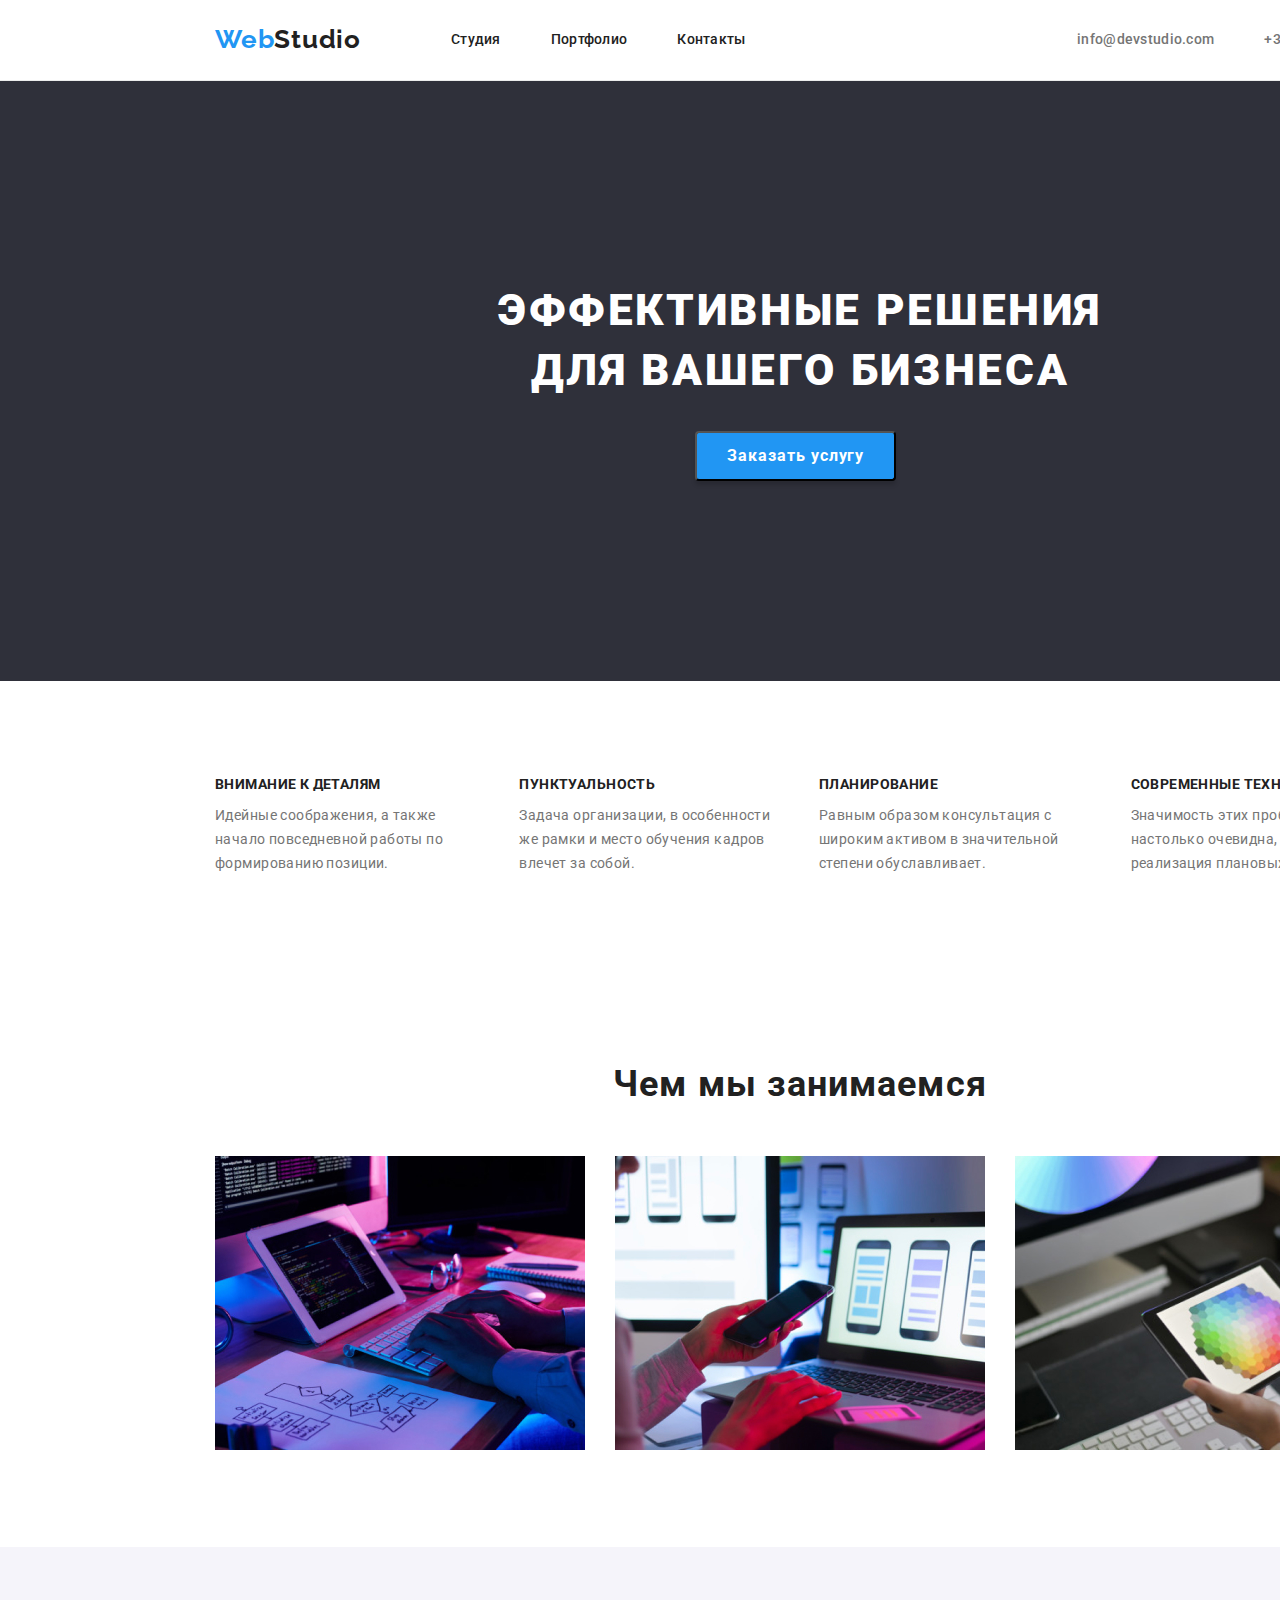
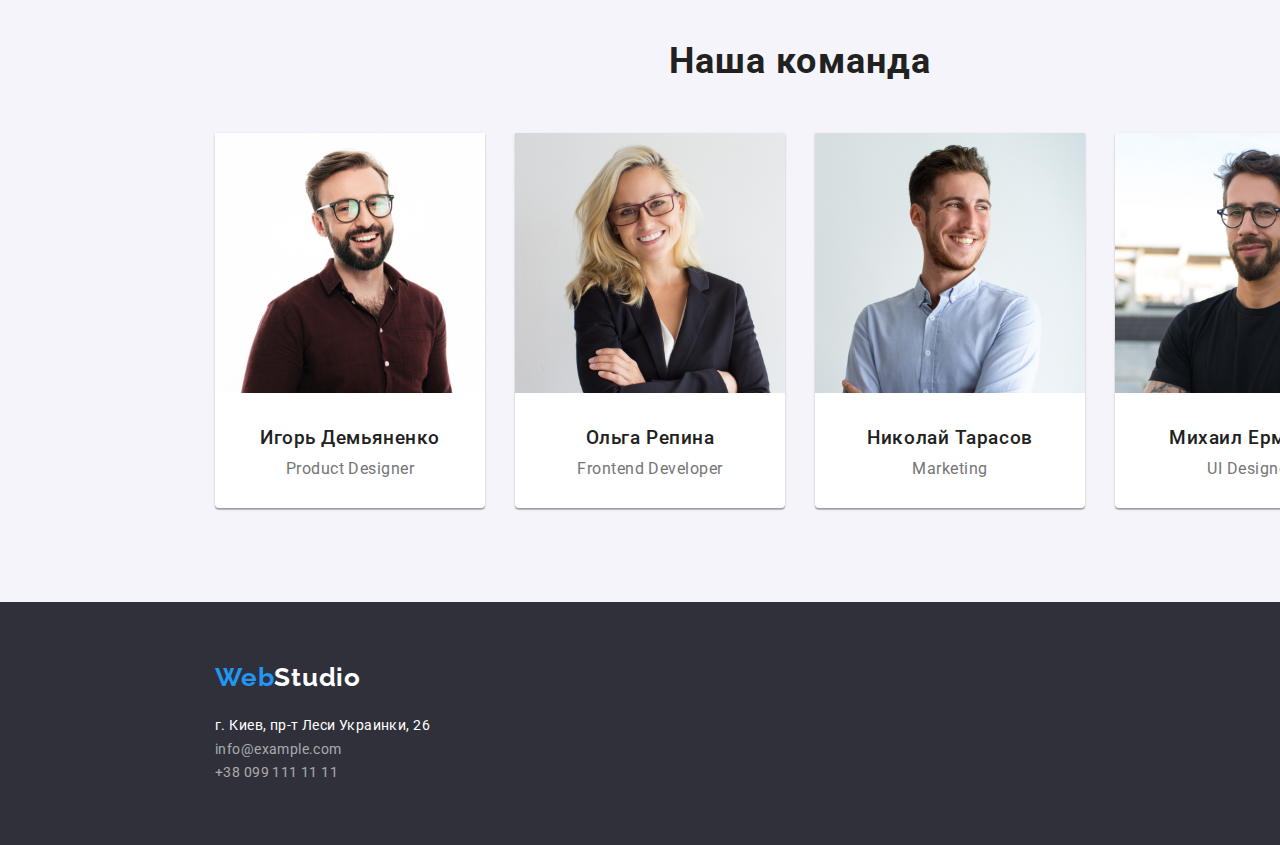
==== index.html @ 0b7eb530 "Add files via upload" ====
<!DOCTYPE html>
<html lang="en">

<head>
    <meta charset="UTF-8">
    <meta http-equiv="X-UA-Compatible" content="IE=edge">
    <meta name="viewport" content="width=device-width, initial-scale=1.0">
    <title>Studio</title>
    <link rel="stylesheet" href="https://cdn.jsdelivr.net/npm/modern-normalize@1.1.0/modern-normalize.min.css">
    <link rel="stylesheet" href="./css/styles.css">
    <link rel="preconnect" href="https://fonts.googleapis.com">
    <link rel="preconnect" href="https://fonts.gstatic.com" crossorigin>
    <link
        href="https://fonts.googleapis.com/css2?family=Raleway:wght@700&family=Roboto:wght@400;500;700;900&display=swap"
        rel="stylesheet">

</head>

<body>

    <!-- Шапка сайта -->
    <header class="header">

        <div class="container header-container">
            <a href="index.html" class="logo link"><span class="logo-web list">Web</span><span
                    class="logo-studio list">Studio</span></a>
            <nav class="nav">

                <ul class="site-nav list">

                    <li class="site-nav-item"><a class="site-nav-link link active " href="index.html">Студия</a></li>
                    <li class="site-nav-item"><a class="site-nav-link link" href="portfolio.html">Портфолио</a></li>
                    <li class="site-nav-item"><a class="site-nav-link link" href="">Контакты</a></li>
                </ul>
            </nav>

            <ul class="address-nav list">
                <div class="address-wrapper">
                    <li class="address-nav-item"><a class="address-nav-link link"
                            href="mailto:info@devstudio.com">info@devstudio.com</a></li>
                    <li class="address-nav-item"><a class="address-nav-link link" href=tel:+380961111111">+38 096
                            111 11
                            11</a>
                    </li>
                </div>
            </ul>

        </div>

    </header>

    <main>

        <!-- Hero -->
        <section class="hero">
            <div class="container container-dashboard">
                <h1 class="dashboard">Эффективные решения для вашего бизнеса</h1>
                <button class="button-order mn-btn">Заказать услугу</button>
            </div>

        </section>
        <!-- Features -->
        <section class="features section">
            <div class="container container-features">
                <ul class="features-item list"></ul>
                <li class="features-item-box list">
                    <h3 class="features-item-title">Внимание к деталям</h3>
                    <p class="features-item-subtitle">Идейные соображения, а также начало повседневной работы по
                        формированию позиции.</p>
                </li>
                <li class="features-item-box list">
                    <h3 class="features-item-title">Пунктуальность</h3>
                    <p class="features-item-subtitle">Задача организации, в особенности же рамки и место обучения кадров
                        влечет за собой.</p>
                </li>
                <li class="features-item-box list">
                    <h3 class="features-item-title">Планирование</h3>
                    <p class="features-item-subtitle">Равным образом консультация с широким активом в значительной
                        степени
                        обуславливает.</p>
                </li>
                <li class="features-item-box list">
                    <h3 class="features-item-title">Современные технологии</h3>
                    <p class="features-item-subtitle">Значимость этих проблем настолько очевидна, что реализация
                        плановых
                        заданий.</p>
                </li>
                </ul>
            </div>

        </section>

        <!-- What we do -->
        <section class="do section">
            <div class="container">

                <h2 class="title">Чем мы занимаемся</h2>
                <ul class="do-list list">
                    <li class="do-list-item"><img src="./images/box-1.jpg" width="370" alt="coding"></li>
                    <li class="do-list-item"><img src="./images/box-2.jpg" width="370" alt="testing"></li>
                    <li class="do-list-item"><img src="./images/box-3.jpg" width="370" alt="formatting"></li>
                </ul>
            </div>

        </section>

        <!-- Our team -->

        <section class="team-main section">
            <div class="container">
                <h2 class="title">Наша команда</h2>
                <ul class="team list">
                    <li class="team-person">
                        <img src="./images/igor.jpg" width="270" alt="Игорь Демьяненко">
                        <h3 class="team-person-name">Игорь Демьяненко</h3>
                        <p class="team-person-postion">Product Designer</p>

                    </li>
                    <li class="team-person">
                        <img src="./images/olga.jpg" width="270" alt="Ольга Репина">
                        <h3 class="team-person-name">Ольга Репина</h3>
                        <p class="team-person-postion">Frontend Developer</p>

                    </li>
                    <li class="team-person">
                        <img src="./images/nick.jpg" width="270" alt="Николай Тарасов">
                        <h3 class="team-person-name">Николай Тарасов</h3>
                        <p class="team-person-postion">Marketing</p>

                    </li>
                    <li class="team-person">
                        <img src="./images/michael.jpg" width="270" alt="Михаил Ермаков">
                        <h3 class="team-person-name">Михаил Ермаков</h3>
                        <p class="team-person-postion">UI Designer</p>

                    </li>
                </ul>
            </div>

        </section>



    </main>

    <footer class="footer">
        <div class="container footer-container">
            <a href="" class="logo link"><span class="logo-web link">Web</span><span
                    class="footer-logo-studio link">Studio</span></a>
            <address class="footer-adress">
                <span class="footer-address-kyiv">г. Киев, пр-т Леси Украинки, 26</span>
                <p><a class="footer-mail-phone link" href="mailto:info@example.com">info@example.com</a></p>
                <a class="footer-mail-phone link" href="tel:+380991111111">+38 099 111 11 11</a>

            </address>
        </div>

    </footer>

</body>

</html>
---- css/styles.css ----
/* основной текст #212121 */
/* вторичный текст #757575 */
/* акцент линк синий #2196F3; */
/* белый #FFFFFF */
/* белый футер rgba(255, 255, 255, 0,6) */

:root {
  --main-font: "Roboto", sans-serif;
  --secondary-font: "Raleway", sans-serif;
  --main-black-color: #212121;
  --secondary-text: #757575;
  --link-color: #2196f3;
  --white: #ffffff;
  --footer-white: rgba(255, 255, 255, 0.6);
  --bg-dark-color: #2F303A;
}
body {
  font-family: var(--main-font );
  font-size: 14px;
  line-height: 1.15;
  letter-spacing: 0.02em;
  background-color: var(--white);
  color: var(--main-black-color);
}

h1, h2, h3, h4, p {
  margin-top: 0;
  margin-bottom: 0;
}

.active {
  color: var(--link-color);
}

.container {
  width: 1600px;
  padding-left: 215px;
  padding-right: 215px;
  margin-right: auto;
  margin-left: auto;
}

.section {
  padding-top: 94px;
  padding-bottom: 94px;
}

.list {
  padding-left: 0;
  margin-top: 0;
  margin-bottom: 0;
  list-style: none;
}

.link {
  text-decoration: none;
}

/* header */

.header {
  padding-top: 24px;
  padding-bottom: 25px;
  border-bottom: 1px solid #ECECEC;
}

.header-container {
  display: flex;
  align-items: center;
}

.logo {
font-weight: 700;
font-size: 26px;
line-height: 1.19;
letter-spacing: 0.03em;
margin-right: 90px;
text-decoration: none;
  
}

.logo-web {
  color: var(--link-color);
  font-family: var(--secondary-font);
}

.logo-studio {
  color: var(--main-black-color);
  font-family: var(--secondary-font);
}

.site-nav {
  display: flex;
  align-items: center;
}

.site-nav-item {
  margin-right: 50px ;
  align-items: center;
}

.site-nav-item:last-child {
  margin: 0;
}

.site-nav-link,
.site-nav-link:visited {
font-weight: 500;
font-size: 14px;
line-height: 1.14;
color: var(--main-black-color);
}


.site-nav-link:hover,
.site-nav-link:focus {
  color: var(--link-color);
}

.address-nav {
  margin-left: auto;
}

.address-wrapper {
  display: flex;
  align-items: center;
  margin-left: auto;
}

.address-nav-item {
  margin-right: 50px;
}

.address-nav-item:last-child {
  margin-right: 0;
}

.address-nav-link,
.address-nav-link:visited {

font-weight: 500;
font-size: 14px;
line-height: 1.14;
letter-spacing: 0.02em;
color: var(--secondary-text);

}

.address-nav-link:hover,
.address-nav-link:focus {
  color: var(--link-color);

}



/* Hero index */

.hero {
  padding-top: 200px;
  background: var(--bg-dark-color);
  
}

.container-dashboard {
  
}

.dashboard {
  padding-right: 250px;
  padding-left: 250px;
  font-weight: 900;
  font-size: 44px;
  line-height: 1.36;
  text-align: center;
  letter-spacing: 0.06em;
  text-transform: uppercase;
  color: var(--white);
}

.button-order {
  margin-top: 30px;
  margin-bottom: 200px;
  margin-left: 480px;
  margin-right: 480px;
  min-width: 200px;
  padding: 8px 30px;
  border-radius: 4px;
  box-shadow: 0px 4px 4px rgba(0, 0, 0, 0.15);
  font-weight: 700;
  font-size: 16px;
  line-height: 1.87;
  align-items: center;
  text-align: center;
  letter-spacing: 0.06em;
  color: var(--white);
  background: var(--link-color);
  cursor: pointer;
}

/* Features */

.container-features {
  display: flex;
}

.features-item-box {
  margin-right: 30px;
}

.features-item-box:last-child {
  margin-right: 0;
}

.features-item-title {
padding-bottom: 10px;
font-weight: 700;
font-size: 14px;
line-height: 1.4;
letter-spacing: 0.03em;
text-transform: uppercase;
}

.features-item-subtitle {

font-weight: 400;
font-size: 14px;
line-height: 1.71;
letter-spacing: 0.03em;
color: var(--secondary-text);
}

/* What we do */

.title {
  margin-bottom: 50px;
  font-weight: 700;
font-size: 36px;
line-height: 1.16;
text-align: center;
letter-spacing: 0.03em;
color: var(--main-black-color);
}

.do-list {
  display: flex;
}

.do-list-item {
  margin-right: 30px;
}

.do-list-item:last-child{
  margin-right: 0;
}

/* Team */

.team-main {
  background-color: #F5F4FA;
}

.team {
  display: flex;
  
}

.team-person {

  background-color: white;
margin-right: 30px;
font-size: 16px;
line-height: 1.19;
box-shadow: 0px 1px 3px rgba(0, 0, 0, 0.12), 0px 1px 1px rgba(0, 0, 0, 0.14), 0px 2px 1px rgba(0, 0, 0, 0.2);
border-radius: 0px 0px 4px 4px;

}

.team-person:last-child {
  margin: 0;
}

.team-person-name {

  padding-top: 30px;
  font-weight: 500;
  color: var(--main-black-color);
  text-align: center;
  line-height: 1.18;
letter-spacing: 0.03em;

}

.team-person-postion {
  padding: 10px 0 30px;
  font-weight: 400;
  color: var(--secondary-text);
  text-align: center;
letter-spacing: 0.03em;
}

/* Porfolio Page */

/* Filter */

.filter {
  margin-bottom: 34px;
  display: flex;
  margin-left: 280px;
  text-align: center;
  align-items: center;
}

.filter-btn {
  
background: #F5F4FA;
border-radius: 4px;
border-color: #F5F4FA;
border: none;
margin-right: 8px;
padding: 8px 30px;
font-family: var(--main-font);  
font-weight: 500;
font-size: 16px;
line-height: 1.62;
text-align: center;
letter-spacing: 0.03em;
cursor: pointer;
box-shadow: none;
outline: none;


}

.active-filter {
  text-align: center;
  letter-spacing: 0.06em;
  color: var(--white);
  background: var(--link-color);
}

.filter-btn:hover,
.filter-btn:focus {
  color: var(--white);
  background: var(--link-color);
  box-shadow: 0px 4px 4px rgba(0, 0, 0, 0.25);
}

/* Portfolio */

.portfolio {
  display: flex;
  flex-wrap: wrap;
}

.portfolio-item {
  margin-right: 30px;
  margin-bottom: 30px;
  width: 370px;
  border-bottom: 1px solid #ECECEC;
  border-right: 1px solid #ECECEC;
  border-left: 1px solid #ECECEC;
}

.portfolio-item:nth-child(3n) {
  margin-right: 0;
}

.portfolio-item:nth-last-child(-n+3) {
  margin-bottom: 0;
}

/* .porfolio-item-and-product {
border-bottom: 10px solid black;
border-right: 10px solid black;
} */

.portfolio-item-name {
padding: 20px 24px 0;
font-weight: 700;
font-size: 18px;
line-height: 2;
letter-spacing: 0.06em;
color: var(--main-black-color);

}

.portfolio-item-product {
padding: 4px 24px 20px;  
font-size: 16px;
line-height: 1.88;
letter-spacing: 0.03em;
color: var(--secondary-text);
}

/* Footer */

.footer-logo-studio{
  margin-top: 60px;
  color: var(--white);
  font-family: var(--secondary-font);
}

.footer {
display: block;
padding-top: 60px;
padding-bottom: 60px;
font-weight: 400;
font-size: 14px;
line-height: 1.71;
letter-spacing: 0.03em;
background-color: var(--bg-dark-color);
}

.footer-container {
  display: block;
  
}

.footer-adress {
  margin-top: 20px;
}
.footer-address-kyiv {
  color: var(--white);
  font-style: normal;
}

.footer-mail-phone {
color: var(--footer-white);
font-style: normal;
}

.footer-mail-phone:hover, 
.footer-mail-phone:focus {
color: var(--link-color);
}








/* roboto 400,500, 700, 900 Raleway 700,  */
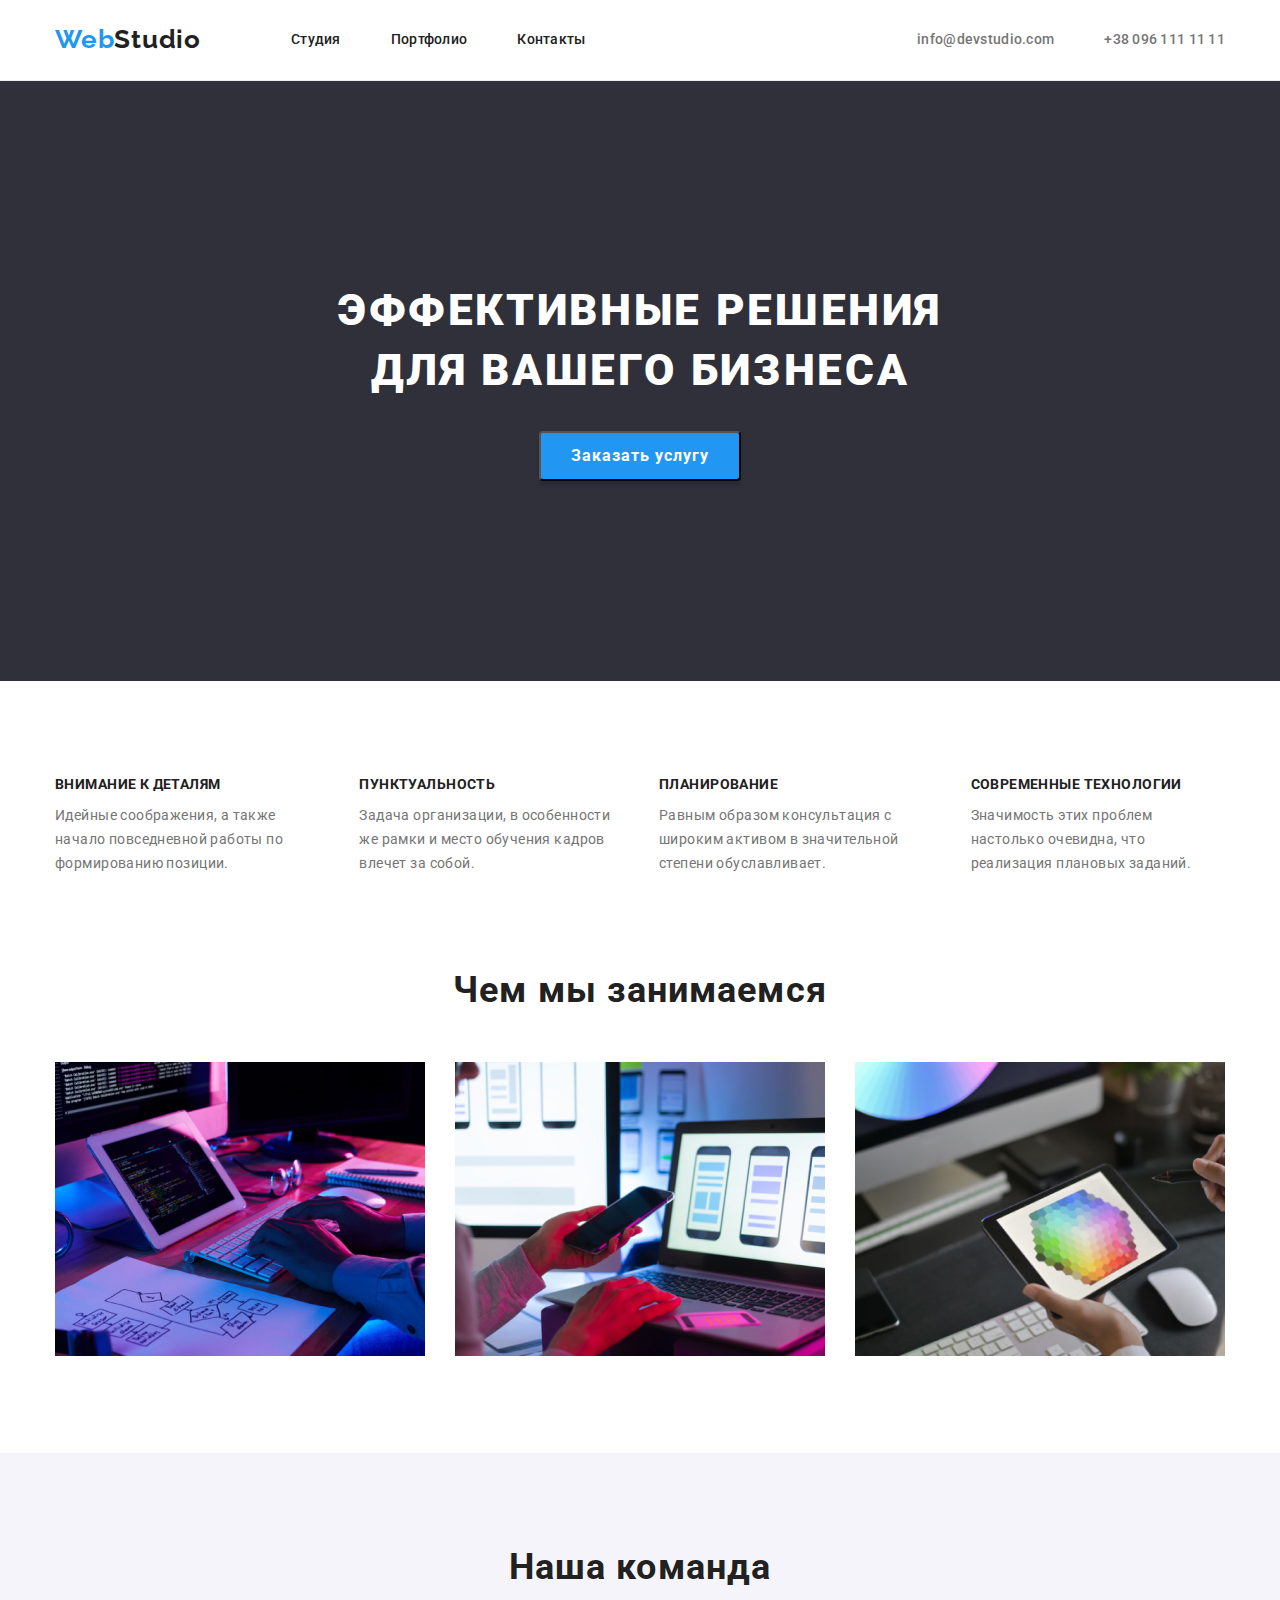
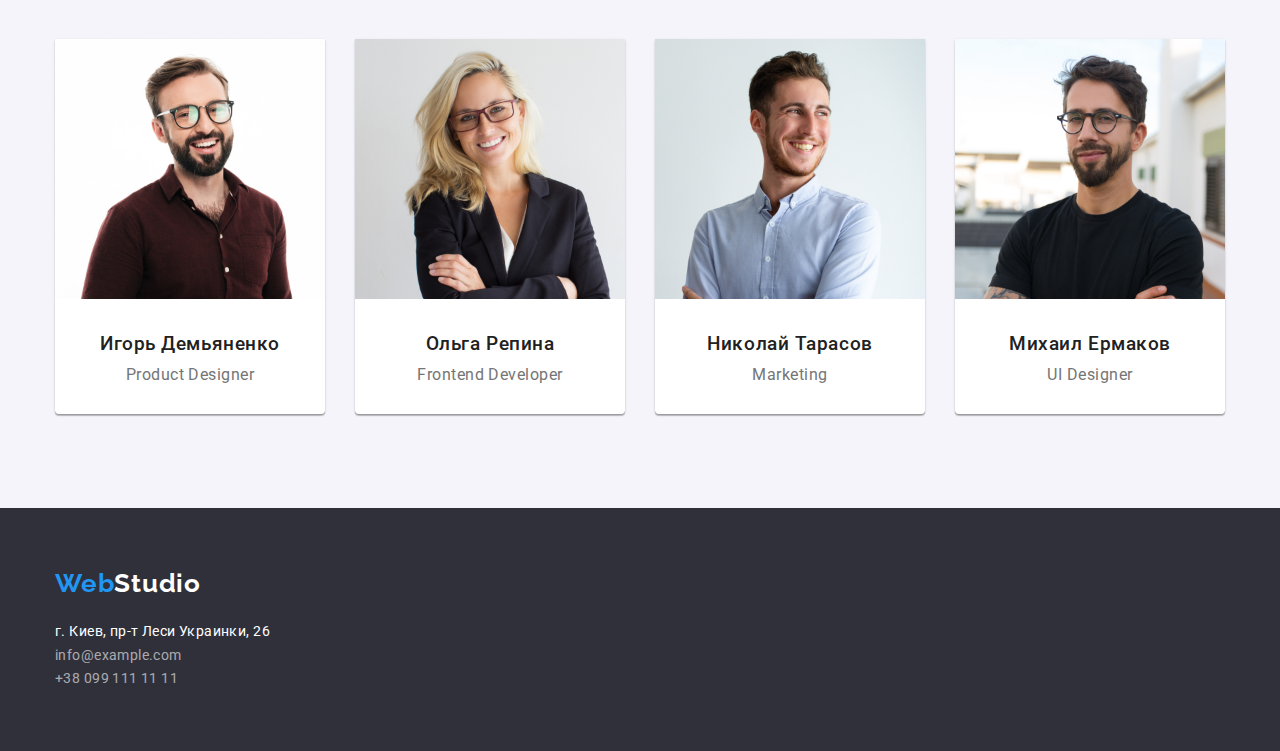
==== commit a72cc8ad: "Add files via upload" ====
--- a/index.html
+++ b/index.html
@@ -112,26 +112,34 @@
                 <ul class="team list">
                     <li class="team-person">
                         <img src="./images/igor.jpg" width="270" alt="Игорь Демьяненко">
-                        <h3 class="team-person-name">Игорь Демьяненко</h3>
-                        <p class="team-person-postion">Product Designer</p>
+                        <div class="name-and-position">
+                            <h3 class="team-person-name">Игорь Демьяненко</h3>
+                            <p class="team-person-postion">Product Designer</p>
+                        </div>
+                    </li>
 
-                    </li>
                     <li class="team-person">
                         <img src="./images/olga.jpg" width="270" alt="Ольга Репина">
-                        <h3 class="team-person-name">Ольга Репина</h3>
-                        <p class="team-person-postion">Frontend Developer</p>
+                        <div class="name-and-position">
+                            <h3 class="team-person-name">Ольга Репина</h3>
+                            <p class="team-person-postion">Frontend Developer</p>
+                        </div>
 
                     </li>
                     <li class="team-person">
                         <img src="./images/nick.jpg" width="270" alt="Николай Тарасов">
-                        <h3 class="team-person-name">Николай Тарасов</h3>
-                        <p class="team-person-postion">Marketing</p>
+                        <div class="name-and-position">
+                            <h3 class="team-person-name">Николай Тарасов</h3>
+                            <p class="team-person-postion">Marketing</p>
+                        </div>
 
                     </li>
                     <li class="team-person">
                         <img src="./images/michael.jpg" width="270" alt="Михаил Ермаков">
-                        <h3 class="team-person-name">Михаил Ермаков</h3>
-                        <p class="team-person-postion">UI Designer</p>
+                        <div class="name-and-position">
+                            <h3 class="team-person-name">Михаил Ермаков</h3>
+                            <p class="team-person-postion">UI Designer</p>
+                        </div>
 
                     </li>
                 </ul>
--- a/css/styles.css
+++ b/css/styles.css
@@ -33,9 +33,9 @@
 }
 
 .container {
-  width: 1600px;
-  padding-left: 215px;
-  padding-right: 215px;
+  width: 1200px;
+  padding-left: 15px;
+  padding-right: 15px;
   margin-right: auto;
   margin-left: auto;
 }
@@ -158,6 +158,7 @@
 
 .hero {
   padding-top: 200px;
+  padding-bottom: 200px;
   background: var(--bg-dark-color);
   
 }
@@ -169,6 +170,7 @@
 .dashboard {
   padding-right: 250px;
   padding-left: 250px;
+  margin-bottom: 30px;
   font-weight: 900;
   font-size: 44px;
   line-height: 1.36;
@@ -179,10 +181,10 @@
 }
 
 .button-order {
-  margin-top: 30px;
-  margin-bottom: 200px;
-  margin-left: 480px;
-  margin-right: 480px;
+
+  padding-top: 30px;
+  display: block;
+  margin: 0 auto;
   min-width: 200px;
   padding: 8px 30px;
   border-radius: 4px;
@@ -200,6 +202,10 @@
 
 /* Features */
 
+.features {
+  margin-bottom: -94px;
+}
+
 .container-features {
   display: flex;
 }
@@ -280,10 +286,16 @@
   margin: 0;
 }
 
+.name-and-position {
+  padding: 30px 0;
+
+}
+
 .team-person-name {
 
-  padding-top: 30px;
+  
   font-weight: 500;
+  /* font-size: 16px; */
   color: var(--main-black-color);
   text-align: center;
   line-height: 1.18;
@@ -292,7 +304,7 @@
 }
 
 .team-person-postion {
-  padding: 10px 0 30px;
+  padding-top: 10px;
   font-weight: 400;
   color: var(--secondary-text);
   text-align: center;
@@ -304,9 +316,9 @@
 /* Filter */
 
 .filter {
-  margin-bottom: 34px;
-  display: flex;
-  margin-left: 280px;
+  margin-bottom: 50px;
+  display: flex;
+  justify-content: center;
   text-align: center;
   align-items: center;
 }
@@ -357,26 +369,27 @@
   margin-right: 30px;
   margin-bottom: 30px;
   width: 370px;
+  
+}
+
+.portfolio-item:nth-child(3n) {
+  margin-right: 0;
+}
+
+.portfolio-item:nth-last-child(-n+3) {
+  margin-bottom: 0;
+}
+
+.porfolio-item-and-product {
+
+  padding: 20px 24px;
   border-bottom: 1px solid #ECECEC;
   border-right: 1px solid #ECECEC;
   border-left: 1px solid #ECECEC;
 }
 
-.portfolio-item:nth-child(3n) {
-  margin-right: 0;
-}
-
-.portfolio-item:nth-last-child(-n+3) {
-  margin-bottom: 0;
-}
-
-/* .porfolio-item-and-product {
-border-bottom: 10px solid black;
-border-right: 10px solid black;
-} */
-
 .portfolio-item-name {
-padding: 20px 24px 0;
+
 font-weight: 700;
 font-size: 18px;
 line-height: 2;
@@ -386,7 +399,6 @@
 }
 
 .portfolio-item-product {
-padding: 4px 24px 20px;  
 font-size: 16px;
 line-height: 1.88;
 letter-spacing: 0.03em;
@@ -426,6 +438,7 @@
 }
 
 .footer-mail-phone {
+margin: 9px 0;  
 color: var(--footer-white);
 font-style: normal;
 }
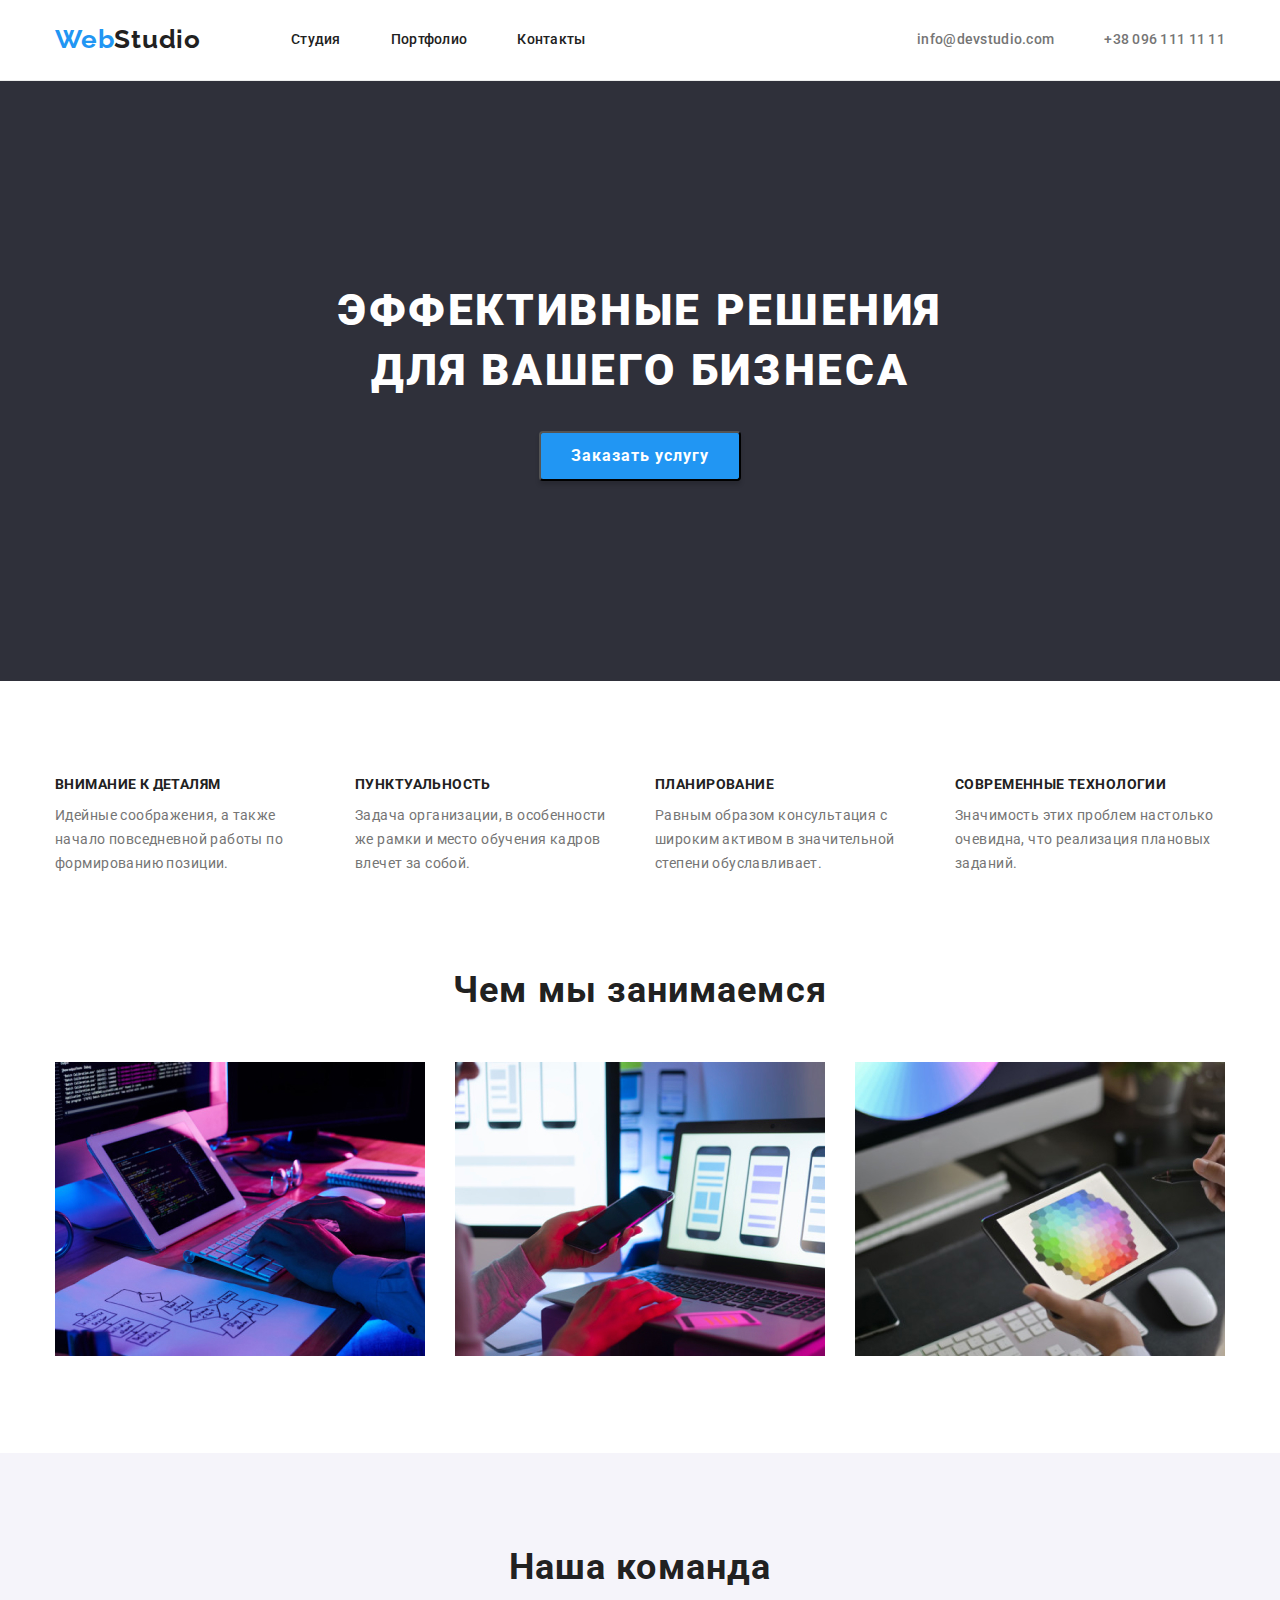
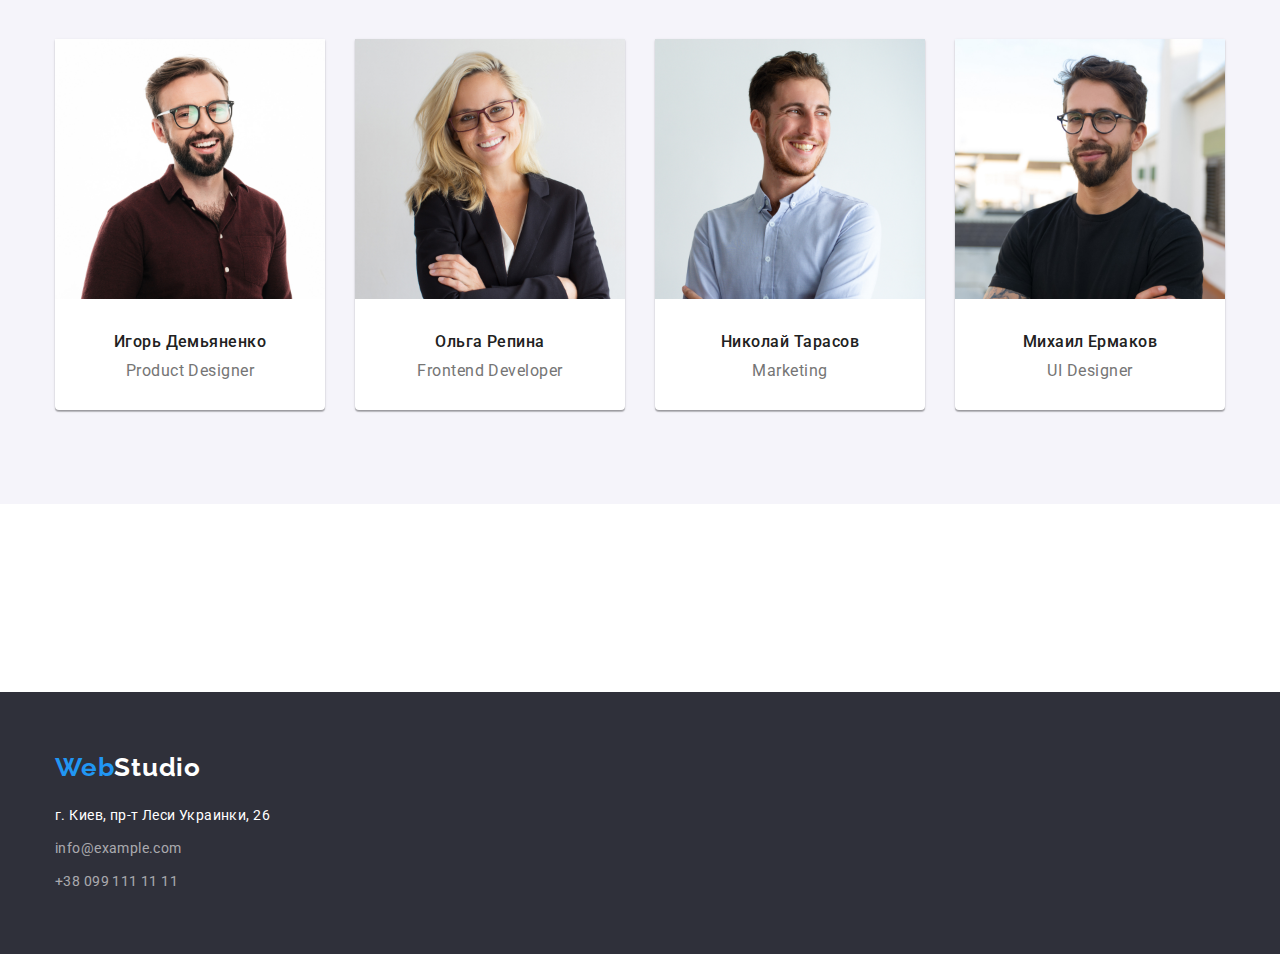
==== commit baee645b: "Add files via upload" ====
--- a/index.html
+++ b/index.html
@@ -147,6 +147,11 @@
 
         </section>
 
+        <section class="our-clients section">
+
+
+        </section>
+
 
 
     </main>
@@ -157,7 +162,8 @@
                     class="footer-logo-studio link">Studio</span></a>
             <address class="footer-adress">
                 <span class="footer-address-kyiv">г. Киев, пр-т Леси Украинки, 26</span>
-                <p><a class="footer-mail-phone link" href="mailto:info@example.com">info@example.com</a></p>
+                <p class="footer-only-mail"><a class="footer-mail-phone link"
+                        href="mailto:info@example.com">info@example.com</a></p>
                 <a class="footer-mail-phone link" href="tel:+380991111111">+38 099 111 11 11</a>
 
             </address>
--- a/css/styles.css
+++ b/css/styles.css
@@ -211,6 +211,7 @@
 }
 
 .features-item-box {
+  width: 270px;
   margin-right: 30px;
 }
 
@@ -295,7 +296,7 @@
 
   
   font-weight: 500;
-  /* font-size: 16px; */
+  font-size: 16px;
   color: var(--main-black-color);
   text-align: center;
   line-height: 1.18;
@@ -330,7 +331,7 @@
 border-color: #F5F4FA;
 border: none;
 margin-right: 8px;
-padding: 8px 30px;
+padding: 6px 22px;
 font-family: var(--main-font);  
 font-weight: 500;
 font-size: 16px;
@@ -433,12 +434,18 @@
   margin-top: 20px;
 }
 .footer-address-kyiv {
+  margin: 9px 0;
   color: var(--white);
   font-style: normal;
 }
 
+.footer-only-mail {
+  margin: 9px 0;
+
+}
 .footer-mail-phone {
-margin: 9px 0;  
+
+margin: 9px 0;
 color: var(--footer-white);
 font-style: normal;
 }
